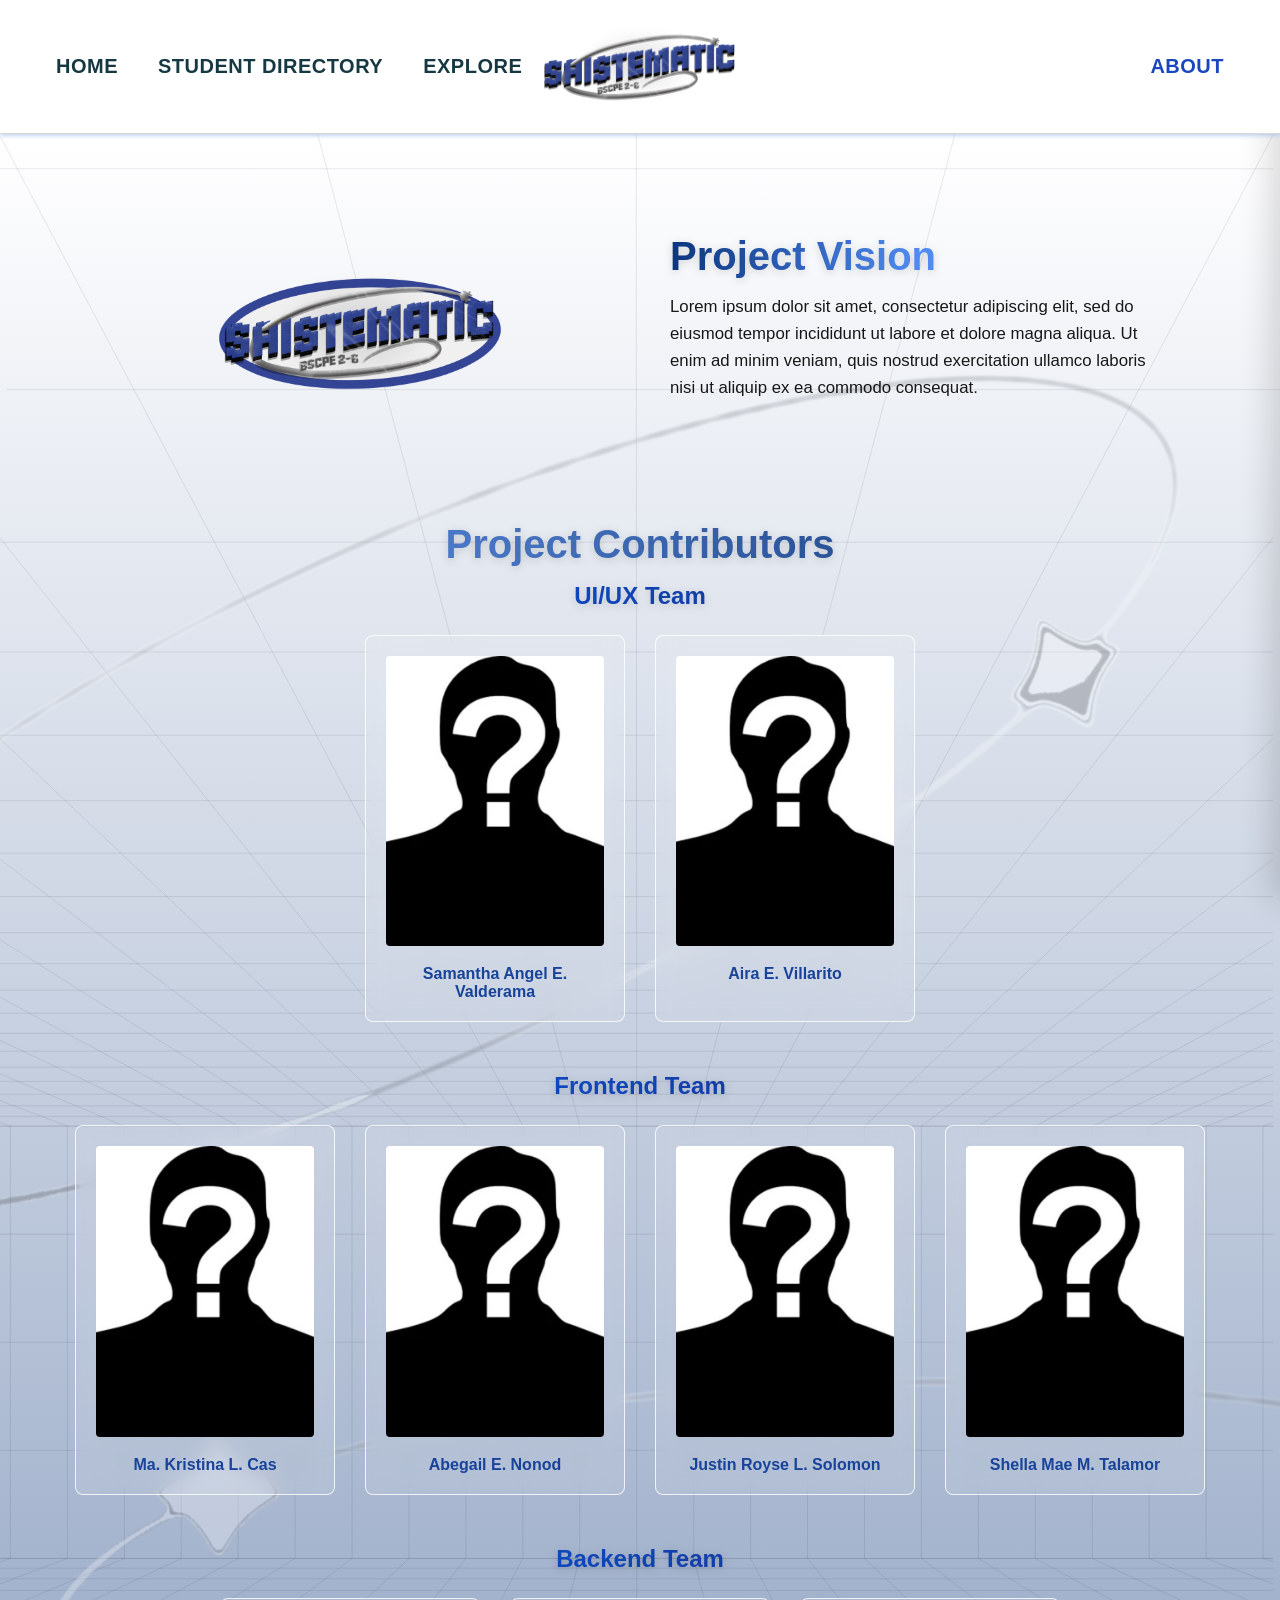
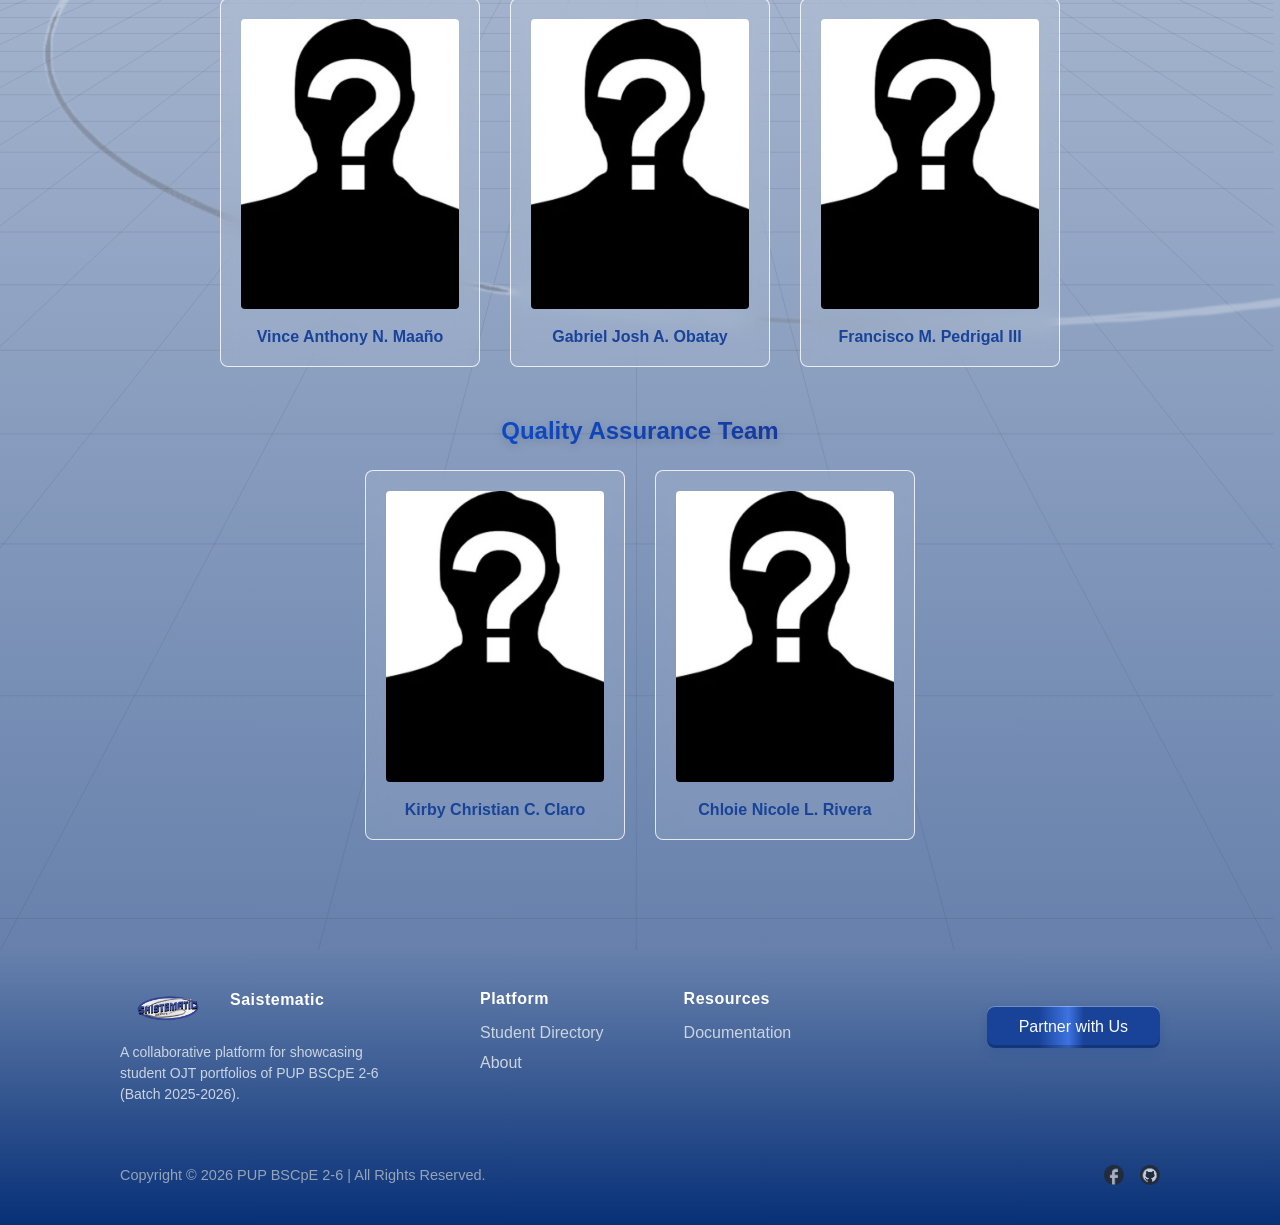
==== frontend/about_us.html @ 78cc6259 "fix(about_us): moved crown decor code outside project vision container" ====
<!DOCTYPE html>
<html lang="en">
<head>
    <meta charset="UTF-8">
    <meta name="viewport" content="width=device-width, initial-scale=1.0">
    <title>About Us  -  BSCpE 2-6   |  Saistematic</title>
    <link rel="stylesheet" href="styles/style_about_us.css">

    <!--  Google Fonts  -->
    <link rel="preconnect" href="https://fonts.googleapis.com">
    <link rel="preconnect" href="https://fonts.gstatic.com" crossorigin>
    <link href="https://fonts.googleapis.com/css2?family=Google+Sans+Code:ital,wght,MONO@0,300..800,1;1,300..800,1&family=Google+Sans+Flex:opsz,wght@6..144,1..1000&family=Montserrat:wght@600&display=swap" 
    rel="stylesheet">

    <!--  Link Stylesheet  -->
      <link rel="stylesheet" href="styles/style_about_us.css">

</head>
<body>

    <!--   GENERAL NAVBAR   -->
    <header class="navbar" id="navbar">
        <nav class="nav-links-left" id="nav-left">
            <a href="index.html">HOME</a>
            <a href="directory.html">STUDENT DIRECTORY</a>
            <a href="explore.html">EXPLORE</a>
        </nav>

        <div class="navbar-logo">
            <img src="../assets/logos/logo_ver_1_header.png" alt="Saistematic BSCpe 2-6 Logo">
        </div>
        <nav class="nav-links-right" id="nav-right">
            <a href="about_us.html" class="active">ABOUT</a>
        </nav>

        <!--   MOBILE HAMBURGER MENU BUTTON FOR PAGE RESPONSIVENESS   -->
        <button class="hamburger-btn" id="hamburger-btn" type="button" aria-label="Toggle navigation menu">
            <img src="../assets/icons/hamburger_menu.svg" alt="Menu Icon">
        </button>
    </header>

    <main class = "aboutus-page" id="aboutus-page">

        <img src="../assets/backgrounds/star_whole.png" class="crown-decor top-crown" alt="Crown Top">
        <img src="../assets/backgrounds/star_whole.png" class="crown-decor bottom-crown" alt="Crown Bottom">

        <div class="project-vision-container">
            <div class="aboutus-saislogo">
                <img src="../assets/logos/logo_ver_2_title.png" alt="Saistematic Logo">
            </div>
            
            <div class="aboutus-projectvision">
                <h1> Project Vision </h1>
                <p>Lorem ipsum dolor sit amet, consectetur adipiscing elit, 
                    sed do eiusmod tempor incididunt ut labore et dolore magna aliqua. 
                    Ut enim ad minim veniam, quis nostrud exercitation ullamco laboris 
                    nisi ut aliquip ex ea commodo consequat. </p>
            </div>

        </div>
        
    <section class="contributors">
        <h1> Project Contributors </h1>

        <div class="team-section">
            <h2> UI/UX Team </h2>
            <div class="team-grid">
                <div class="member-card">
                    <div class="member-photo">
                        <img src="../assets/placeholders/img_holder.jpg" alt="Member 1">
                    </div>
                    <p class="member-name">Samantha Angel E. Valderama</p>
                </div>

                <div class="member-card">
                    <div class="member-photo">
                        <img src="../assets/placeholders/img_holder.jpg" alt="Member 2">
                    </div>
                    <p class="member-name">Aira E. Villarito</p>
                </div>
            </div>
        </div>

        <div class="team-section">
            <h2> Frontend Team </h2>
            <div class="team-grid">
                <div class="member-card">
                    <div class="member-photo">
                        <img src="../assets/placeholders/img_holder.jpg" alt="Member 1">
                    </div>
                    <p class="member-name">Ma. Kristina L. Cas </p>
                </div>

                <div class="member-card">
                    <div class="member-photo">
                        <img src="../assets/placeholders/img_holder.jpg" alt="Member 2">
                    </div>
                    <p class="member-name">Abegail E. Nonod</p>
                </div>

                <div class="member-card">
                    <div class="member-photo">
                        <img src="../assets/placeholders/img_holder.jpg" alt="Member 3">
                    </div>
                    <p class="member-name">Justin Royse L. Solomon</p>
                </div>
                <div class="member-card">
                    <div class="member-photo">
                        <img src="../assets/placeholders/img_holder.jpg" alt="Member 4">
                    </div>
                    <p class="member-name">Shella Mae M. Talamor</p>
                </div>
            </div>
        </div>

        <div class="team-section">
            <h2> Backend Team </h2>
            <div class="team-grid">
                <div class="member-card">
                    <div class="member-photo">
                        <img src="../assets/placeholders/img_holder.jpg" alt="Member 1">
                    </div>
                    <p class="member-name">Vince Anthony N. Maaño</p>
                </div>

                <div class="member-card">
                    <div class="member-photo">
                        <img src="../assets/placeholders/img_holder.jpg" alt="Member 2">
                    </div>
                    <p class="member-name">Gabriel Josh A. Obatay</p>
                </div>

                <div class="member-card">
                    <div class="member-photo">
                        <img src="../assets/placeholders/img_holder.jpg" alt="Member 3">
                    </div>
                    <p class="member-name">Francisco M. Pedrigal III</p>
                </div>
            </div>
        </div>

        <div class="team-section">
            <h2> Quality Assurance Team </h2>
            <div class="team-grid">
                <div class="member-card">
                    <div class="member-photo">
                        <img src="../assets/placeholders/img_holder.jpg" alt="Member 1">
                    </div>
                    <p class="member-name">Kirby Christian C. Claro</p>
                </div>

                <div class="member-card">
                    <div class="member-photo">
                        <img src="../assets/placeholders/img_holder.jpg" alt="Member 2">
                    </div>
                    <p class="member-name">Chloie Nicole L. Rivera</p>
                </div>
            </div>
        </div>  
    </section>
    </main>

    <!--   FOOTER   -->
    <footer class="footer">
        <div class="footer-divider">
            <img src="../assets/d0e1f145e3799ed75ba378bd1198998d700de6f5.svg" alt="" class="footer-divider-line">
        </div>
        <div class="footer-container">
            <div class="footer-nav">
                <div class="footer-col">
                    <div class="footer-brand">
                        <img src="../assets/logos/logo_ver_2_title.png" alt="Saistematic Logo" class="footer-logo">
                        <h4 class="footer-brand-title">Saistematic</h4>
                    </div>
                    <p class="footer-desc">
                        A collaborative platform for showcasing student OJT portfolios of PUP BSCpE 2-6 (Batch 2025-2026).
                    </p>
                </div>
                <div class="footer-col">
                    <h4>Platform</h4>
                    <ul>
                        <li><a href="directory.html">Student Directory</a></li>
                        <li><a href="about_us.html">About</a></li>
                    </ul>
                </div>
                <div class="footer-col">
                    <h4>Resources</h4>
                    <ul>
                        <li><a href="https://github.com/samvalderama29/bscpe2-6-ojt1_landingpage" target="_blank" rel="noopener noreferrer">Documentation</a></li>
                    </ul>
                </div>
            </div>
            
            <div class="footer-partner">
                <a href="https://www.facebook.com/saistematic" class="partner-btn" target="_blank" rel="noopener noreferrer">Partner with Us</a>
            </div>
        </div>
        
        <div class="footer-bottom">
            <div class="footer-bottom-container">
                <p class="copyright">Copyright © 2026 PUP BSCpE 2-6 | All Rights Reserved.</p>
                <div class="social-links">
                    <a href="https://www.facebook.com/saistematic" aria-label="Facebook" target="_blank" rel="noopener noreferrer"><img src="../assets/icons/facebook_icon.png" alt="Facebook"></a>
                    <a href="https://github.com/samvalderama29/bscpe2-6-ojt1_landingpage" aria-label="GitHub" target="_blank" rel="noopener noreferrer"><img src="../assets/icons/github_icon.png" alt="GitHub"></a>
                </div>
            </div>
        </div>
    </footer>

    <!--   MOBILE NAV DRAWER    -->
    <div class="mobile-drawer-overlay" id="mobile-drawer-overlay" aria-hidden="true"></div>
    <div class="mobile-drawer" id="mobile-drawer" role="dialog" aria-modal="true" aria-label="Navigation menu">
        <div class="mobile-drawer-header">
            <div class="drawer-logo">
                <img src="../assets/logos/logo_ver_1_header.png" alt="Saistematic Logo">
            </div>
            <button class="close-drawer-btn" id="close-drawer-btn" type="button" aria-label="Close menu">&times;</button>
        </div>
        <nav class="mobile-drawer-links">
            <a href="index.html">HOME</a>
            <a href="about_us.html">ABOUT</a>
            <a href="explore.html">EXPLORE</a>
            <a href="directory.html" class="active">STUDENT DIRECTORY</a>
        </nav>
    </div>

    <script src="scripts/script_about_us.js"></script>
</body>
</html>
---- frontend/styles/style_about_us.css ----
/* ---- GLOBAL RESET IN BASE ---- */
*,
*::before, 
*::after {
    margin: 0;
    padding: 0;
    box-sizing: border-box;
}

html,
body {
    font-family: 'Google Sans Flex', sans-serif;
    min-height: 100%;
    width: 100%;
    overflow-x: hidden;
    overflow-y: visible;
}

body {
    display: flex;
    flex-direction: column;
    position: relative;
    min-height: 100vh;
    background: #ffffff;
    padding-top: 134px;
}

/* ---- FOR NAVBAR ---- */
.navbar {
    position: fixed;
    top: 0;
    left: 0;
    width: 100%;
    
    display: flex;
    justify-content: space-between;
    align-items: center;
    height: 134px;
    padding: 0 56px;
    z-index: 9999;
    flex-shrink: 0;

    background: #ffffff;
    backdrop-filter: blur(50px);

    border-bottom: 1px solid rgba(59, 59, 59, 0.2);
    box-shadow: 0 1px 5px rgb(172, 196, 236)
    ;
}

.nav-links-left {
    display: flex;
    gap: 40px;
    z-index: 2;
}

.nav-links-right {
    z-index: 2;
}

.navbar a {
    text-decoration: none;
    font-family: 'Google Sans Flex', sans-serif;
    font-weight: 600;
    font-size: 20px;
    color: #163842;
    text-transform: uppercase;
    letter-spacing: 0.5px;
    transition: color 0.3s ease, opacity 0.3s ease;
}

.navbar a:hover {
    opacity: 0.7;
}

.navbar a.active {
    color: #1947bd;
}

.navbar-logo {
    position: absolute;
    left: 50%;
    top: 50%;
    transform: translate(-50%, -50%);
    z-index: 1;
}

.navbar-logo img {
    max-height: 118px;
    width: auto;
    display: block;
}

/* ---- MAIN CONTENT ---- */
.aboutus-page {
    flex: 1;
    overflow: visible;
    position: relative;
    overflow-x: hidden;
    background: 
        url('../../assets/backgrounds/grid_perspective.svg') no-repeat center top / cover,
        linear-gradient(to bottom, #ffffff 0%, #6781ac 100%);
    display: flex;
    flex-direction: column;
    align-items: center;
    padding: 60px 20px; /* Dinagdagan ang padding para sa hininga ng layout */
    min-height: calc(100vh - 134px);
}

.project-vision-container {
    position: relative;
    z-index: 5;
    display: flex;
    width: 100%;
    max-width: 1100px;
    gap: 60px;
    margin: 40px auto 60px auto;
    padding: 0 20px;
    align-items: center;
    justify-content: center;

}

.crown-decor {
    position: absolute;
    pointer-events: none;
    z-index: 0;
    opacity: 0.4;
    filter: brightness(1.2);
}

.top-crown {
    top: 20px;
    left: -40%;
    width: 150%;
    max-width: 2200px;
    transform: rotate(-10deg);
}

.bottom-crown {
    bottom: -100px;
    right: -50%;
    width: 160%;
    max-width: 2400px;
    transform: rotate(15deg);
}

.aboutus-saislogo {
    display: flex;
    flex: 1;
    justify-content: flex-end;
}

.aboutus-saislogo img {
    width: 807px;
    max-width: 100%;
    height: auto;
    max-height: 240px;
    margin-bottom: 30px;
}

.aboutus-projectvision {
    flex: 1;
    text-align: left;
    max-width: 800px;
    color: #ffffff;
    margin-bottom: 60px;
}

.aboutus-projectvision p {
    font-size: 1.05rem;
    line-height: 1.6;
    max-width: 550px;
    color: #000000;
    opacity: 0.9;
}

/* ---- JOINT CODE FOR LINEAR GRADIENT OF TEXT ---- */
.aboutus-projectvision h1 {
    font-size: 2.5rem;
    font-weight: 700;
    margin-bottom: 15px;

    background: linear-gradient(to right, #0B357D, #518bf1 50%);
    background-clip: text;
    -webkit-background-clip: text;
    -webkit-text-fill-color: transparent;

    filter: drop-shadow(0px 2px 4px rgba(0, 0, 0, 0.15))
}

.contributors h1 {
    font-size: 2.5rem;
    font-weight: 700;
    margin-bottom: 15px;

    background: linear-gradient(to right, #6da0f8, #082b68);
    background-clip: text;
    -webkit-background-clip: text;
    -webkit-text-fill-color: transparent;

    filter: drop-shadow(0px 2px 4px rgba(0, 0, 0, 0.15))
}

.team-section h2 {
    font-size: 2.5rem;
    font-weight: 700;
    margin-bottom: 15px;

    background: linear-gradient(to right, #0066FF, #211E66);
    background-clip: text;
    -webkit-background-clip: text;
    -webkit-text-fill-color: transparent;

    filter: drop-shadow(0px 2px 4px rgba(0, 0, 0, 0.15))
}


/* ---- CONTRIBUTORS GRID ---- */
.contributors {
    position: relative;
    z-index: 5;
    width: 100%;
    max-width: 1200px;
    color: #184399;
    text-align: center;
}

.team-section {
    margin-bottom: 50px;
}

.team-section h2 {
    font-size: 1.5rem;
    margin-bottom: 25px;
    color: #0026FF; 
}

/* ---- DYNAMIC GRID FOR MEMBER CONTAINERS ---- */
.team-grid {
    display: grid;
    grid-template-columns: repeat(auto-fit, 260px);
    gap: 30px;
    justify-content: center;
    justify-items: center;
}


.member-card {
    position: relative;
    z-index: 10;
    background: rgba(255, 255, 255, 0.1);
    border: 1px solid rgba(255, 255, 255, 0.8);
    border-radius: 8px;
    padding: 20px;
    width: 100%;
    max-width: 260px;
    backdrop-filter: blur(10px);
    transition: transform 0.3s ease;
}

.member-card:hover {
    transform: translateY(-20px);
}

.member-photo img {
    width: 100%;
    aspect-ratio: 3 / 4; 
    object-fit: cover;
    background: #cccccc;
    border-radius: 4px;
    margin-bottom: 15px;
}

.member-name {
    font-weight: 600;
    font-size: 1rem;
}

/* ---- FOOTER ---- */
.footer {
    width: 100%;
    background: linear-gradient(to bottom, #6781ac, #073077);
    padding: 0 0 40px;
    z-index: 10;
    display: flex;
    flex-direction: column;
    margin-top: auto;
    /* Push to bottom if viewport is tall */
}

.footer-divider {
    width: 100%;
    display: flex;
    justify-content: center;
    pointer-events: none;
    margin-bottom: 40px;
}

.footer-divider-line {
    width: 100%;
    max-width: 1200px;
    height: auto;
    display: block;
    opacity: 0.15;
}

.footer-container {
    max-width: 1200px;
    width: 100%;
    margin: 0 auto;
    padding: 0 80px;
    display: flex;
    justify-content: space-between;
    align-items: flex-start;
}

.footer-nav {
    display: flex;
    gap: 80px;
}

.footer-col h4 {
    font-family: 'Google Sans Flex', sans-serif;
    font-weight: 700;
    font-size: 16px;
    color: #ffffff;
    margin-bottom: 16px;
    letter-spacing: 0.5px;
    user-select: none;
}

.footer-brand {
    display: flex;
    align-items: center;
    gap: 8px;
    margin-bottom: 16px;
}

.footer-logo {
    height: 36px;
    width: auto;
    object-fit: contain;
    margin-left: -6px;
}

.footer-brand-title {
    font-family: 'Google Sans Flex', sans-serif;
    font-weight: 700;
    font-size: 16px;
    color: #ffffff;
    letter-spacing: 0.5px;
    user-select: none;
    margin: 0;
}

.footer-desc {
    font-family: 'Google Sans Flex', sans-serif;
    font-weight: 400;
    font-size: 14px;
    color: #cbd5e1;
    line-height: 1.5;
    max-width: 280px;
    margin: 0;
}

.footer-col ul {
    list-style: none;
    padding: 0;
    margin: 0;
}

.footer-col ul li {
    margin-bottom: 12px;
}

.footer-col ul li a {
    font-family: 'Google Sans Flex', sans-serif;
    font-weight: 400;
    font-size: 16px;
    color: #cbd5e1;
    text-decoration: none;
    transition: color 0.2s ease, opacity 0.2s ease;
}

.footer-col ul li a:hover {
    color: #6fa8ff;
}

.footer-partner {
    margin-top: 16px;
}

/* ---- PARTNER WITH US BUTTON AND OTHER IMAGES IN FOOTER ---- */
.partner-btn {
    position: relative;
    display: inline-flex;
    text-decoration: none;
    padding: 12px 32px;
    background: linear-gradient(to right, #184399 30%, #3d73e1 47%, #184399 56%);
    border: none;
    border-radius: 8px;
    color: #fafafa;
    font-family: 'Google Sans Flex', sans-serif;
    font-weight: 500;
    font-size: 16px;
    cursor: pointer;
    white-space: nowrap;
    min-width: max-content;
    box-shadow:
        inset 0px -3px 0px 0px rgba(0, 0, 0, 0.2),
        inset 0px 1px 0px 0px rgba(255, 255, 255, 0.4),
        0px 4px 10px rgba(24, 67, 153, 0.2);
    transition: transform 0.2s ease, opacity 0.2s ease;
}

.partner-btn:hover {
    transform: translateY(-2px);
    opacity: 0.95;
}

.footer-bottom {
    width: 100%;
    margin-top: 60px;
}

.footer-bottom-container {
    max-width: 1200px;
    width: 100%;
    margin: 0 auto;
    padding: 0 80px;
    display: flex;
    justify-content: space-between;
    align-items: center;
}

.copyright {
    font-family: 'Google Sans Flex', sans-serif;
    font-weight: 400;
    font-size: 14.5px;
    color: #94a3b8;
    user-select: none;
}

.social-links {
    display: flex;
    align-items: center;
    gap: 16px;
}

.social-links a {
    display: block;
}

.social-links img {
    display: block;
    object-fit: contain;
    height: 20px;
    width: 20px;
    opacity: 0.75;
    transition: opacity 0.2s ease;
}

.social-links a:hover img {
    opacity: 1;
}

/* ---- MOBILE DRAWER NAVIGATION ---- */
.hamburger-btn {
    display: none;
    background: none;
    border: none;
    cursor: pointer;
    padding: 8px;
    z-index: 101;
    transition: opacity 0.2s ease;
}

.hamburger-btn:hover {
    opacity: 0.7;
}

.hamburger-btn img {
    width: 24px;
    height: 24px;
    display: block;
}

.mobile-drawer-overlay {
    position: fixed;
    top: 0;
    left: 0;
    width: 100%;
    height: 100%;
    background: rgba(0, 0, 0, 0.4);
    z-index: 999;
    opacity: 0;
    pointer-events: none;
    transition: opacity 0.3s ease;
    backdrop-filter: blur(2px);
    -webkit-backdrop-filter: blur(2px);
}

.mobile-drawer-overlay.active {
    opacity: 1;
    pointer-events: auto;
}

.mobile-drawer {
    position: fixed;
    top: 0;
    right: -280px;
    /* Hide offscreen */
    width: 280px;
    height: 100%;
    background: #ffffff;
    box-shadow: -10px 0px 30px rgba(0, 0, 0, 0.15);
    z-index: 1000;
    transition: right 0.3s ease;
    display: flex;
    flex-direction: column;
    padding: 24px;
}

.mobile-drawer.active {
    right: 0;
    /* Slide in */
}

.mobile-drawer-header {
    display: flex;
    justify-content: space-between;
    align-items: center;
    margin-bottom: 40px;
}

.drawer-logo img {
    max-height: 48px;
    width: auto;
    display: block;
}

.close-drawer-btn {
    background: none;
    border: none;
    font-size: 32px;
    color: #163842;
    cursor: pointer;
    line-height: 1;
    padding: 4px;
    transition: color 0.2s ease;
}

.close-drawer-btn:hover {
    color: #1947bd;
}

.mobile-drawer-links {
    display: flex;
    flex-direction: column;
    gap: 24px;
}

.mobile-drawer-links a {
    text-decoration: none;
    font-family: 'Google Sans Flex', sans-serif;
    font-weight: 600;
    font-size: 18px;
    color: #163842;
    text-transform: uppercase;
    transition: color 0.2s ease;
}

.mobile-drawer-links a:hover {
    color: #1947bd;
}

.mobile-drawer-links a.active {
    color: #1947bd;
}

/* ---- FOR MEDIA RESPONSIVENESS ---- */

/* ---- DEVICE: TABLET  ---- */
@media (max-width: 1024px) {
    body {
        padding-top: 100px;
    }
    .navbar {
        height: 100px;
        padding: 0 30px;
    }

    .nav-links-left,
    .nav-links-right {
        display: none; 
    }

    .navbar-logo {
        position: static;
        transform: none;
    }

    .navbar-logo img {
        max-height: 70px; 
    }

    .hamburger-btn {
        display: block;
    }

    .project-vision-container {
        gap: 40px;
    }

    .aboutus-saislogo img {
        width: 100%;
        max-width: 500px;
    }
}


@media (max-width: 576px) {
    .team-grid {
        grid-template-columns: repeat(auto-fit, minmax(160px, 1fr)); 
        gap: 15px;
    }
    
    .aboutus-projectvision h1,
    .contributors h1 {
        font-size: 1.6rem;
    }
}

/* ---- DEVICE: IPAD AIR  ---- */
@media (max-width: 820px) {
    .project-vision-container {
        flex-direction: column-reverse;
        text-align: center;
        margin-top: 20px;
    }

    .aboutus-projectvision {
        display: flex;
        flex-direction:  column;
        align-items: center;
    }

    .aboutus-projectvision p {
        max-width: 100%;
    }

    .aboutus-saislogo {
        justify-content: center;
        width: 100%;
    }

    .footer-container {
        padding: 0 40px;
        flex-direction: column;
        gap: 40px;
    }

    .footer-nav {
        gap: 40px;
        width: 100%;
        justify-content: space-between;
    }
}


/* ---- DEVICE: MOBILE  ---- */
@media (max-width: 768px) {
    .aboutus-page {
        padding: 40px 15px;
    }

    .aboutus-projectvision h1, 
    .contributors h1, 
    .team-section h2 {
        font-size: 2rem;
    }

    .footer-bottom-container{
        flex-direction: column;
        gap: 20px;
        padding: 0 40px;
        text-align: center;
    }

    .footer-nav {
        flex-wrap: wrap;
    }
}

/* ---- DEVICE: SMALL MOBILE ---- */
@media (max-width: 576px) {
    body {
        padding-top: 80px;
    }
    
    .navbar {
        height: 80px;
        padding: 0 20px;
    }

    .navbar-logo img {
        max-height: 50px;
    }

    .aboutus-projectvision h1, 
    .contributors h1, 
    .team-section h2 {
        font-size: 1.5rem;
    }

    .team-grid {
        grid-template-columns: repeat(2,1fr);
        gap: 12px;
    }

    .member-card {
        padding: 10px;
    }

    .member-name {
        font-size:  0.85rem;
    }

    .footer-nav {
        display: grid;
        grid-template-columns:  1fr 1fr;
        gap:  30px;
    }

    .footer-container {
        padding: 0 20px;
    }

    .footer-bottom-container {
        padding: 0 20px;
    }

    .partner-btn {
        width: 100%;
        text-align: center;
    }

}
---- frontend/styles/style_about_us.css ----
/* ---- GLOBAL RESET IN BASE ---- */
*,
*::before, 
*::after {
    margin: 0;
    padding: 0;
    box-sizing: border-box;
}

html,
body {
    font-family: 'Google Sans Flex', sans-serif;
    min-height: 100%;
    width: 100%;
    overflow-x: hidden;
    overflow-y: visible;
}

body {
    display: flex;
    flex-direction: column;
    position: relative;
    min-height: 100vh;
    background: #ffffff;
    padding-top: 134px;
}

/* ---- FOR NAVBAR ---- */
.navbar {
    position: fixed;
    top: 0;
    left: 0;
    width: 100%;
    
    display: flex;
    justify-content: space-between;
    align-items: center;
    height: 134px;
    padding: 0 56px;
    z-index: 9999;
    flex-shrink: 0;

    background: #ffffff;
    backdrop-filter: blur(50px);

    border-bottom: 1px solid rgba(59, 59, 59, 0.2);
    box-shadow: 0 1px 5px rgb(172, 196, 236)
    ;
}

.nav-links-left {
    display: flex;
    gap: 40px;
    z-index: 2;
}

.nav-links-right {
    z-index: 2;
}

.navbar a {
    text-decoration: none;
    font-family: 'Google Sans Flex', sans-serif;
    font-weight: 600;
    font-size: 20px;
    color: #163842;
    text-transform: uppercase;
    letter-spacing: 0.5px;
    transition: color 0.3s ease, opacity 0.3s ease;
}

.navbar a:hover {
    opacity: 0.7;
}

.navbar a.active {
    color: #1947bd;
}

.navbar-logo {
    position: absolute;
    left: 50%;
    top: 50%;
    transform: translate(-50%, -50%);
    z-index: 1;
}

.navbar-logo img {
    max-height: 118px;
    width: auto;
    display: block;
}

/* ---- MAIN CONTENT ---- */
.aboutus-page {
    flex: 1;
    overflow: visible;
    position: relative;
    overflow-x: hidden;
    background: 
        url('../../assets/backgrounds/grid_perspective.svg') no-repeat center top / cover,
        linear-gradient(to bottom, #ffffff 0%, #6781ac 100%);
    display: flex;
    flex-direction: column;
    align-items: center;
    padding: 60px 20px; /* Dinagdagan ang padding para sa hininga ng layout */
    min-height: calc(100vh - 134px);
}

.project-vision-container {
    position: relative;
    z-index: 5;
    display: flex;
    width: 100%;
    max-width: 1100px;
    gap: 60px;
    margin: 40px auto 60px auto;
    padding: 0 20px;
    align-items: center;
    justify-content: center;

}

.crown-decor {
    position: absolute;
    pointer-events: none;
    z-index: 0;
    opacity: 0.4;
    filter: brightness(1.2);
}

.top-crown {
    top: 20px;
    left: -40%;
    width: 150%;
    max-width: 2200px;
    transform: rotate(-10deg);
}

.bottom-crown {
    bottom: -100px;
    right: -50%;
    width: 160%;
    max-width: 2400px;
    transform: rotate(15deg);
}

.aboutus-saislogo {
    display: flex;
    flex: 1;
    justify-content: flex-end;
}

.aboutus-saislogo img {
    width: 807px;
    max-width: 100%;
    height: auto;
    max-height: 240px;
    margin-bottom: 30px;
}

.aboutus-projectvision {
    flex: 1;
    text-align: left;
    max-width: 800px;
    color: #ffffff;
    margin-bottom: 60px;
}

.aboutus-projectvision p {
    font-size: 1.05rem;
    line-height: 1.6;
    max-width: 550px;
    color: #000000;
    opacity: 0.9;
}

/* ---- JOINT CODE FOR LINEAR GRADIENT OF TEXT ---- */
.aboutus-projectvision h1 {
    font-size: 2.5rem;
    font-weight: 700;
    margin-bottom: 15px;

    background: linear-gradient(to right, #0B357D, #518bf1 50%);
    background-clip: text;
    -webkit-background-clip: text;
    -webkit-text-fill-color: transparent;

    filter: drop-shadow(0px 2px 4px rgba(0, 0, 0, 0.15))
}

.contributors h1 {
    font-size: 2.5rem;
    font-weight: 700;
    margin-bottom: 15px;

    background: linear-gradient(to right, #6da0f8, #082b68);
    background-clip: text;
    -webkit-background-clip: text;
    -webkit-text-fill-color: transparent;

    filter: drop-shadow(0px 2px 4px rgba(0, 0, 0, 0.15))
}

.team-section h2 {
    font-size: 2.5rem;
    font-weight: 700;
    margin-bottom: 15px;

    background: linear-gradient(to right, #0066FF, #211E66);
    background-clip: text;
    -webkit-background-clip: text;
    -webkit-text-fill-color: transparent;

    filter: drop-shadow(0px 2px 4px rgba(0, 0, 0, 0.15))
}


/* ---- CONTRIBUTORS GRID ---- */
.contributors {
    position: relative;
    z-index: 5;
    width: 100%;
    max-width: 1200px;
    color: #184399;
    text-align: center;
}

.team-section {
    margin-bottom: 50px;
}

.team-section h2 {
    font-size: 1.5rem;
    margin-bottom: 25px;
    color: #0026FF; 
}

/* ---- DYNAMIC GRID FOR MEMBER CONTAINERS ---- */
.team-grid {
    display: grid;
    grid-template-columns: repeat(auto-fit, 260px);
    gap: 30px;
    justify-content: center;
    justify-items: center;
}


.member-card {
    position: relative;
    z-index: 10;
    background: rgba(255, 255, 255, 0.1);
    border: 1px solid rgba(255, 255, 255, 0.8);
    border-radius: 8px;
    padding: 20px;
    width: 100%;
    max-width: 260px;
    backdrop-filter: blur(10px);
    transition: transform 0.3s ease;
}

.member-card:hover {
    transform: translateY(-20px);
}

.member-photo img {
    width: 100%;
    aspect-ratio: 3 / 4; 
    object-fit: cover;
    background: #cccccc;
    border-radius: 4px;
    margin-bottom: 15px;
}

.member-name {
    font-weight: 600;
    font-size: 1rem;
}

/* ---- FOOTER ---- */
.footer {
    width: 100%;
    background: linear-gradient(to bottom, #6781ac, #073077);
    padding: 0 0 40px;
    z-index: 10;
    display: flex;
    flex-direction: column;
    margin-top: auto;
    /* Push to bottom if viewport is tall */
}

.footer-divider {
    width: 100%;
    display: flex;
    justify-content: center;
    pointer-events: none;
    margin-bottom: 40px;
}

.footer-divider-line {
    width: 100%;
    max-width: 1200px;
    height: auto;
    display: block;
    opacity: 0.15;
}

.footer-container {
    max-width: 1200px;
    width: 100%;
    margin: 0 auto;
    padding: 0 80px;
    display: flex;
    justify-content: space-between;
    align-items: flex-start;
}

.footer-nav {
    display: flex;
    gap: 80px;
}

.footer-col h4 {
    font-family: 'Google Sans Flex', sans-serif;
    font-weight: 700;
    font-size: 16px;
    color: #ffffff;
    margin-bottom: 16px;
    letter-spacing: 0.5px;
    user-select: none;
}

.footer-brand {
    display: flex;
    align-items: center;
    gap: 8px;
    margin-bottom: 16px;
}

.footer-logo {
    height: 36px;
    width: auto;
    object-fit: contain;
    margin-left: -6px;
}

.footer-brand-title {
    font-family: 'Google Sans Flex', sans-serif;
    font-weight: 700;
    font-size: 16px;
    color: #ffffff;
    letter-spacing: 0.5px;
    user-select: none;
    margin: 0;
}

.footer-desc {
    font-family: 'Google Sans Flex', sans-serif;
    font-weight: 400;
    font-size: 14px;
    color: #cbd5e1;
    line-height: 1.5;
    max-width: 280px;
    margin: 0;
}

.footer-col ul {
    list-style: none;
    padding: 0;
    margin: 0;
}

.footer-col ul li {
    margin-bottom: 12px;
}

.footer-col ul li a {
    font-family: 'Google Sans Flex', sans-serif;
    font-weight: 400;
    font-size: 16px;
    color: #cbd5e1;
    text-decoration: none;
    transition: color 0.2s ease, opacity 0.2s ease;
}

.footer-col ul li a:hover {
    color: #6fa8ff;
}

.footer-partner {
    margin-top: 16px;
}

/* ---- PARTNER WITH US BUTTON AND OTHER IMAGES IN FOOTER ---- */
.partner-btn {
    position: relative;
    display: inline-flex;
    text-decoration: none;
    padding: 12px 32px;
    background: linear-gradient(to right, #184399 30%, #3d73e1 47%, #184399 56%);
    border: none;
    border-radius: 8px;
    color: #fafafa;
    font-family: 'Google Sans Flex', sans-serif;
    font-weight: 500;
    font-size: 16px;
    cursor: pointer;
    white-space: nowrap;
    min-width: max-content;
    box-shadow:
        inset 0px -3px 0px 0px rgba(0, 0, 0, 0.2),
        inset 0px 1px 0px 0px rgba(255, 255, 255, 0.4),
        0px 4px 10px rgba(24, 67, 153, 0.2);
    transition: transform 0.2s ease, opacity 0.2s ease;
}

.partner-btn:hover {
    transform: translateY(-2px);
    opacity: 0.95;
}

.footer-bottom {
    width: 100%;
    margin-top: 60px;
}

.footer-bottom-container {
    max-width: 1200px;
    width: 100%;
    margin: 0 auto;
    padding: 0 80px;
    display: flex;
    justify-content: space-between;
    align-items: center;
}

.copyright {
    font-family: 'Google Sans Flex', sans-serif;
    font-weight: 400;
    font-size: 14.5px;
    color: #94a3b8;
    user-select: none;
}

.social-links {
    display: flex;
    align-items: center;
    gap: 16px;
}

.social-links a {
    display: block;
}

.social-links img {
    display: block;
    object-fit: contain;
    height: 20px;
    width: 20px;
    opacity: 0.75;
    transition: opacity 0.2s ease;
}

.social-links a:hover img {
    opacity: 1;
}

/* ---- MOBILE DRAWER NAVIGATION ---- */
.hamburger-btn {
    display: none;
    background: none;
    border: none;
    cursor: pointer;
    padding: 8px;
    z-index: 101;
    transition: opacity 0.2s ease;
}

.hamburger-btn:hover {
    opacity: 0.7;
}

.hamburger-btn img {
    width: 24px;
    height: 24px;
    display: block;
}

.mobile-drawer-overlay {
    position: fixed;
    top: 0;
    left: 0;
    width: 100%;
    height: 100%;
    background: rgba(0, 0, 0, 0.4);
    z-index: 999;
    opacity: 0;
    pointer-events: none;
    transition: opacity 0.3s ease;
    backdrop-filter: blur(2px);
    -webkit-backdrop-filter: blur(2px);
}

.mobile-drawer-overlay.active {
    opacity: 1;
    pointer-events: auto;
}

.mobile-drawer {
    position: fixed;
    top: 0;
    right: -280px;
    /* Hide offscreen */
    width: 280px;
    height: 100%;
    background: #ffffff;
    box-shadow: -10px 0px 30px rgba(0, 0, 0, 0.15);
    z-index: 1000;
    transition: right 0.3s ease;
    display: flex;
    flex-direction: column;
    padding: 24px;
}

.mobile-drawer.active {
    right: 0;
    /* Slide in */
}

.mobile-drawer-header {
    display: flex;
    justify-content: space-between;
    align-items: center;
    margin-bottom: 40px;
}

.drawer-logo img {
    max-height: 48px;
    width: auto;
    display: block;
}

.close-drawer-btn {
    background: none;
    border: none;
    font-size: 32px;
    color: #163842;
    cursor: pointer;
    line-height: 1;
    padding: 4px;
    transition: color 0.2s ease;
}

.close-drawer-btn:hover {
    color: #1947bd;
}

.mobile-drawer-links {
    display: flex;
    flex-direction: column;
    gap: 24px;
}

.mobile-drawer-links a {
    text-decoration: none;
    font-family: 'Google Sans Flex', sans-serif;
    font-weight: 600;
    font-size: 18px;
    color: #163842;
    text-transform: uppercase;
    transition: color 0.2s ease;
}

.mobile-drawer-links a:hover {
    color: #1947bd;
}

.mobile-drawer-links a.active {
    color: #1947bd;
}

/* ---- FOR MEDIA RESPONSIVENESS ---- */

/* ---- DEVICE: TABLET  ---- */
@media (max-width: 1024px) {
    body {
        padding-top: 100px;
    }
    .navbar {
        height: 100px;
        padding: 0 30px;
    }

    .nav-links-left,
    .nav-links-right {
        display: none; 
    }

    .navbar-logo {
        position: static;
        transform: none;
    }

    .navbar-logo img {
        max-height: 70px; 
    }

    .hamburger-btn {
        display: block;
    }

    .project-vision-container {
        gap: 40px;
    }

    .aboutus-saislogo img {
        width: 100%;
        max-width: 500px;
    }
}


@media (max-width: 576px) {
    .team-grid {
        grid-template-columns: repeat(auto-fit, minmax(160px, 1fr)); 
        gap: 15px;
    }
    
    .aboutus-projectvision h1,
    .contributors h1 {
        font-size: 1.6rem;
    }
}

/* ---- DEVICE: IPAD AIR  ---- */
@media (max-width: 820px) {
    .project-vision-container {
        flex-direction: column-reverse;
        text-align: center;
        margin-top: 20px;
    }

    .aboutus-projectvision {
        display: flex;
        flex-direction:  column;
        align-items: center;
    }

    .aboutus-projectvision p {
        max-width: 100%;
    }

    .aboutus-saislogo {
        justify-content: center;
        width: 100%;
    }

    .footer-container {
        padding: 0 40px;
        flex-direction: column;
        gap: 40px;
    }

    .footer-nav {
        gap: 40px;
        width: 100%;
        justify-content: space-between;
    }
}


/* ---- DEVICE: MOBILE  ---- */
@media (max-width: 768px) {
    .aboutus-page {
        padding: 40px 15px;
    }

    .aboutus-projectvision h1, 
    .contributors h1, 
    .team-section h2 {
        font-size: 2rem;
    }

    .footer-bottom-container{
        flex-direction: column;
        gap: 20px;
        padding: 0 40px;
        text-align: center;
    }

    .footer-nav {
        flex-wrap: wrap;
    }
}

/* ---- DEVICE: SMALL MOBILE ---- */
@media (max-width: 576px) {
    body {
        padding-top: 80px;
    }
    
    .navbar {
        height: 80px;
        padding: 0 20px;
    }

    .navbar-logo img {
        max-height: 50px;
    }

    .aboutus-projectvision h1, 
    .contributors h1, 
    .team-section h2 {
        font-size: 1.5rem;
    }

    .team-grid {
        grid-template-columns: repeat(2,1fr);
        gap: 12px;
    }

    .member-card {
        padding: 10px;
    }

    .member-name {
        font-size:  0.85rem;
    }

    .footer-nav {
        display: grid;
        grid-template-columns:  1fr 1fr;
        gap:  30px;
    }

    .footer-container {
        padding: 0 20px;
    }

    .footer-bottom-container {
        padding: 0 20px;
    }

    .partner-btn {
        width: 100%;
        text-align: center;
    }

}
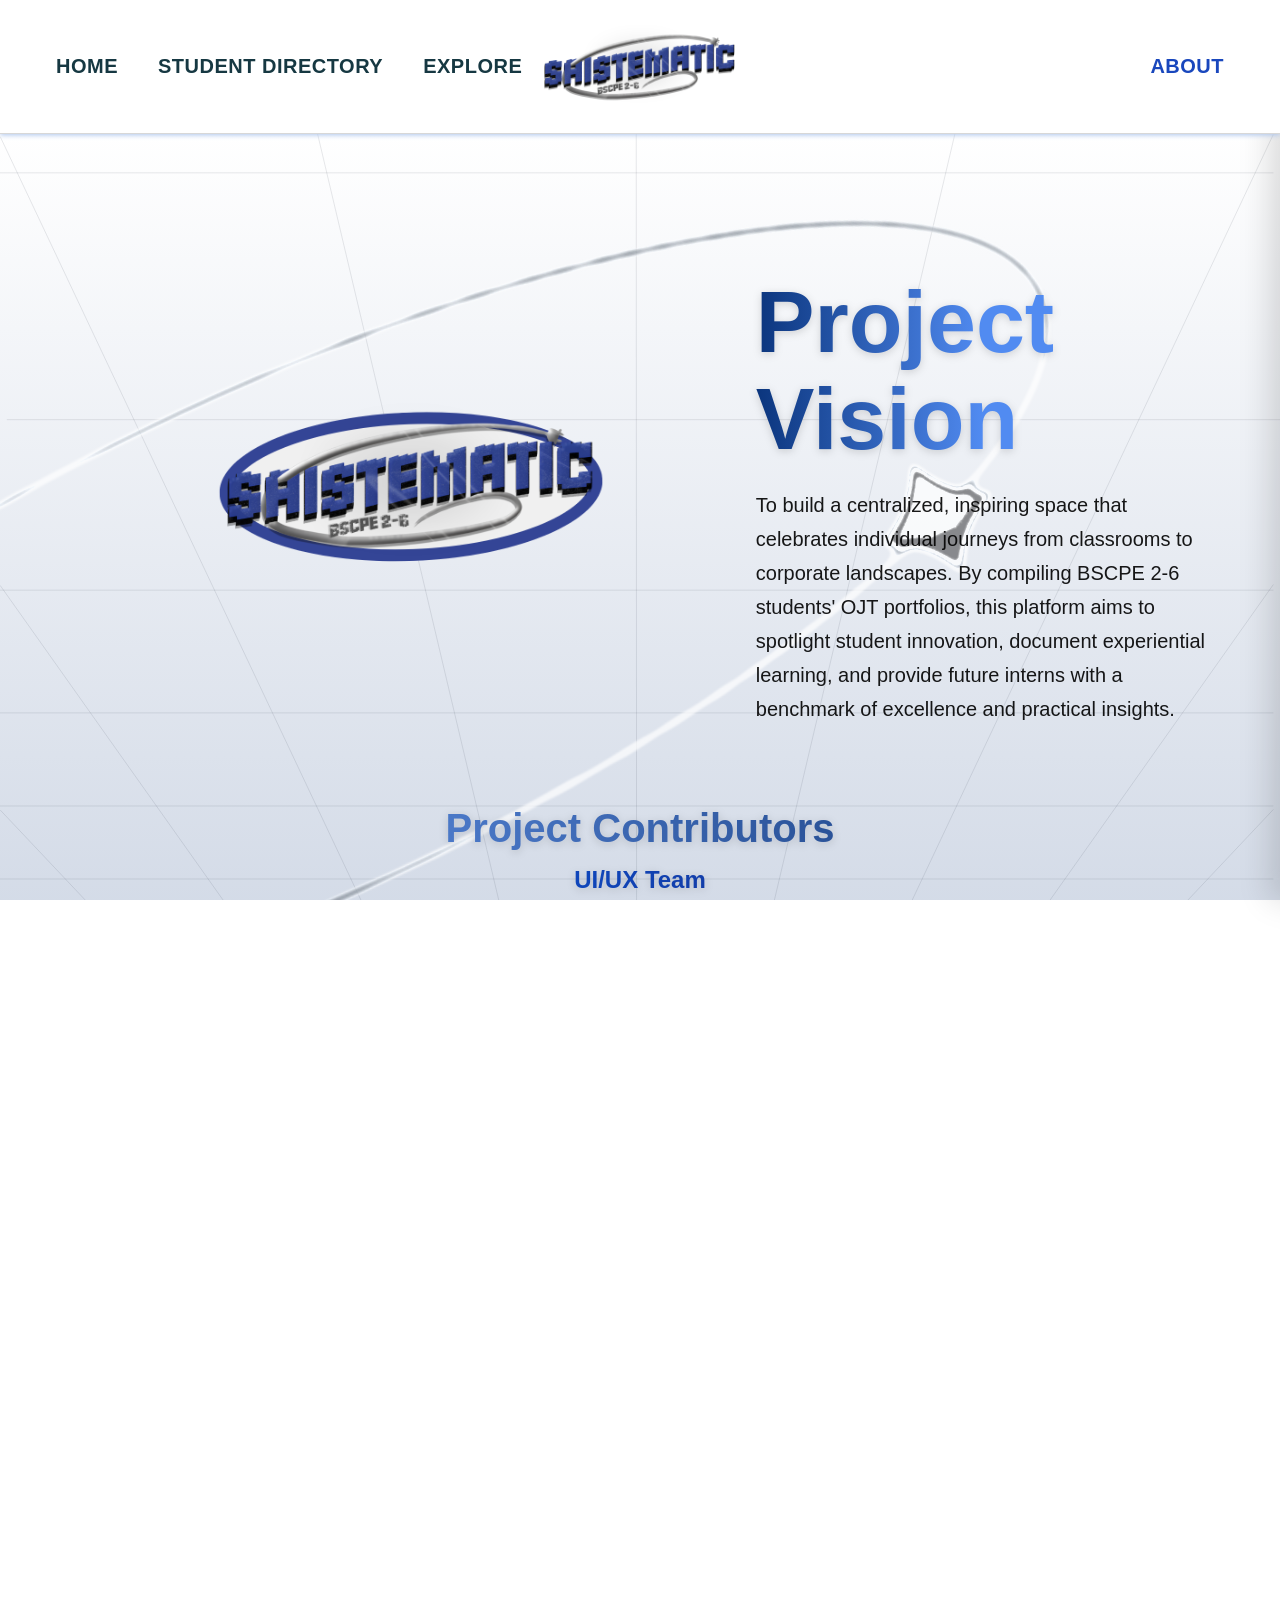
==== commit 9eac4a67: "feat(about_us): added profile pictures" ====
--- a/frontend/about_us.html
+++ b/frontend/about_us.html
@@ -51,10 +51,9 @@
             
             <div class="aboutus-projectvision">
                 <h1> Project Vision </h1>
-                <p>Lorem ipsum dolor sit amet, consectetur adipiscing elit, 
-                    sed do eiusmod tempor incididunt ut labore et dolore magna aliqua. 
-                    Ut enim ad minim veniam, quis nostrud exercitation ullamco laboris 
-                    nisi ut aliquip ex ea commodo consequat. </p>
+                <p>To build a centralized, inspiring space that celebrates individual journeys from classrooms to corporate landscapes. 
+                    By compiling BSCPE 2-6 students' OJT portfolios, this platform aims to spotlight student innovation, document 
+                    experiential learning, and provide future interns with a benchmark of excellence and practical insights. </p>
             </div>
 
         </div>
@@ -67,27 +66,27 @@
             <div class="team-grid">
                 <div class="member-card">
                     <div class="member-photo">
+                        <img src="../assets/dev_profiles/uiuxdev_valderama.jpg" alt="Member 1">
+                    </div>
+                    <p class="member-name">Samantha Angel E. Valderama</p>
+                </div>
+
+                <div class="member-card">
+                    <div class="member-photo">
+                        <img src="../assets/placeholders/img_holder.jpg" alt="Member 2">
+                    </div>
+                    <p class="member-name">Aira E. Villarito</p>
+                </div>
+            </div>
+        </div>
+
+        <div class="team-section">
+            <h2> Frontend Team </h2>
+            <div class="team-grid">
+                <div class="member-card">
+                    <div class="member-photo">
                         <img src="../assets/placeholders/img_holder.jpg" alt="Member 1">
                     </div>
-                    <p class="member-name">Samantha Angel E. Valderama</p>
-                </div>
-
-                <div class="member-card">
-                    <div class="member-photo">
-                        <img src="../assets/placeholders/img_holder.jpg" alt="Member 2">
-                    </div>
-                    <p class="member-name">Aira E. Villarito</p>
-                </div>
-            </div>
-        </div>
-
-        <div class="team-section">
-            <h2> Frontend Team </h2>
-            <div class="team-grid">
-                <div class="member-card">
-                    <div class="member-photo">
-                        <img src="../assets/placeholders/img_holder.jpg" alt="Member 1">
-                    </div>
                     <p class="member-name">Ma. Kristina L. Cas </p>
                 </div>
 
@@ -106,7 +105,7 @@
                 </div>
                 <div class="member-card">
                     <div class="member-photo">
-                        <img src="../assets/placeholders/img_holder.jpg" alt="Member 4">
+                        <img src="../assets/dev_profiles/frontdev_talamor.jpg" alt="Member 4">
                     </div>
                     <p class="member-name">Shella Mae M. Talamor</p>
                 </div>
--- a/frontend/styles/style_about_us.css
+++ b/frontend/styles/style_about_us.css
@@ -7,23 +7,27 @@
     box-sizing: border-box;
 }
 
-html,
+html {
+    height: 100%;
+    overflow: hidden;
+}
 body {
     font-family: 'Google Sans Flex', sans-serif;
-    min-height: 100%;
-    width: 100%;
-    overflow-x: hidden;
-    overflow-y: visible;
-}
-
-body {
+    margin: 0;
+    padding: 0;
+    width: 100%;
+    height: 100%;
     display: flex;
     flex-direction: column;
     position: relative;
-    min-height: 100vh;
     background: #ffffff;
     padding-top: 134px;
-}
+
+    overflow-x: hidden;
+    overflow-y: auto;
+    -webkit-overflow-scrolling: touch;
+}
+
 
 /* ---- FOR NAVBAR ---- */
 .navbar {
@@ -93,28 +97,29 @@
 
 /* ---- MAIN CONTENT ---- */
 .aboutus-page {
-    flex: 1;
-    overflow: visible;
+    flex: 1 0 auto;
     position: relative;
-    overflow-x: hidden;
+
     background: 
         url('../../assets/backgrounds/grid_perspective.svg') no-repeat center top / cover,
         linear-gradient(to bottom, #ffffff 0%, #6781ac 100%);
+
     display: flex;
     flex-direction: column;
     align-items: center;
-    padding: 60px 20px; /* Dinagdagan ang padding para sa hininga ng layout */
+    padding: 60px 20px; 
     min-height: calc(100vh - 134px);
+    overflow: hidden;
 }
 
 .project-vision-container {
     position: relative;
     z-index: 5;
     display: flex;
-    width: 100%;
-    max-width: 1100px;
-    gap: 60px;
-    margin: 40px auto 60px auto;
+    width: 95%;
+    max-width: 1600px;
+    gap: 5px;
+    margin: 80px auto;
     padding: 0 20px;
     align-items: center;
     justify-content: center;
@@ -125,38 +130,39 @@
     position: absolute;
     pointer-events: none;
     z-index: 0;
-    opacity: 0.4;
-    filter: brightness(1.2);
+    opacity: 1;
+    filter: brightness(1.5);
 }
 
 .top-crown {
-    top: 20px;
-    left: -40%;
+    top: -5%;
+    left: -50%;
     width: 150%;
     max-width: 2200px;
     transform: rotate(-10deg);
 }
 
 .bottom-crown {
-    bottom: -100px;
+    bottom: -700px;
     right: -50%;
-    width: 160%;
-    max-width: 2400px;
-    transform: rotate(15deg);
+    width: 180%;
+    max-width: 2500px;
+    transform: rotate(20deg);
 }
 
 .aboutus-saislogo {
     display: flex;
-    flex: 1;
+    flex: 1.5;
     justify-content: flex-end;
 }
 
 .aboutus-saislogo img {
-    width: 807px;
-    max-width: 100%;
+    width: 100%;
+    max-width: 1500px;
     height: auto;
-    max-height: 240px;
+    max-height: 500px;
     margin-bottom: 30px;
+    object-fit: contain;
 }
 
 .aboutus-projectvision {
@@ -164,22 +170,22 @@
     text-align: left;
     max-width: 800px;
     color: #ffffff;
-    margin-bottom: 60px;
 }
 
 .aboutus-projectvision p {
-    font-size: 1.05rem;
-    line-height: 1.6;
-    max-width: 550px;
+    font-size: 1.25rem;
+    line-height: 1.7;
+    max-width: 650px;
     color: #000000;
     opacity: 0.9;
 }
 
 /* ---- JOINT CODE FOR LINEAR GRADIENT OF TEXT ---- */
 .aboutus-projectvision h1 {
-    font-size: 2.5rem;
+    font-size: 5.5rem;
     font-weight: 700;
-    margin-bottom: 15px;
+    margin-bottom: 20px;
+    line-height: 1.1;
 
     background: linear-gradient(to right, #0B357D, #518bf1 50%);
     background-clip: text;
--- a/frontend/styles/style_about_us.css
+++ b/frontend/styles/style_about_us.css
@@ -7,23 +7,27 @@
     box-sizing: border-box;
 }
 
-html,
+html {
+    height: 100%;
+    overflow: hidden;
+}
 body {
     font-family: 'Google Sans Flex', sans-serif;
-    min-height: 100%;
-    width: 100%;
-    overflow-x: hidden;
-    overflow-y: visible;
-}
-
-body {
+    margin: 0;
+    padding: 0;
+    width: 100%;
+    height: 100%;
     display: flex;
     flex-direction: column;
     position: relative;
-    min-height: 100vh;
     background: #ffffff;
     padding-top: 134px;
-}
+
+    overflow-x: hidden;
+    overflow-y: auto;
+    -webkit-overflow-scrolling: touch;
+}
+
 
 /* ---- FOR NAVBAR ---- */
 .navbar {
@@ -93,28 +97,29 @@
 
 /* ---- MAIN CONTENT ---- */
 .aboutus-page {
-    flex: 1;
-    overflow: visible;
+    flex: 1 0 auto;
     position: relative;
-    overflow-x: hidden;
+
     background: 
         url('../../assets/backgrounds/grid_perspective.svg') no-repeat center top / cover,
         linear-gradient(to bottom, #ffffff 0%, #6781ac 100%);
+
     display: flex;
     flex-direction: column;
     align-items: center;
-    padding: 60px 20px; /* Dinagdagan ang padding para sa hininga ng layout */
+    padding: 60px 20px; 
     min-height: calc(100vh - 134px);
+    overflow: hidden;
 }
 
 .project-vision-container {
     position: relative;
     z-index: 5;
     display: flex;
-    width: 100%;
-    max-width: 1100px;
-    gap: 60px;
-    margin: 40px auto 60px auto;
+    width: 95%;
+    max-width: 1600px;
+    gap: 5px;
+    margin: 80px auto;
     padding: 0 20px;
     align-items: center;
     justify-content: center;
@@ -125,38 +130,39 @@
     position: absolute;
     pointer-events: none;
     z-index: 0;
-    opacity: 0.4;
-    filter: brightness(1.2);
+    opacity: 1;
+    filter: brightness(1.5);
 }
 
 .top-crown {
-    top: 20px;
-    left: -40%;
+    top: -5%;
+    left: -50%;
     width: 150%;
     max-width: 2200px;
     transform: rotate(-10deg);
 }
 
 .bottom-crown {
-    bottom: -100px;
+    bottom: -700px;
     right: -50%;
-    width: 160%;
-    max-width: 2400px;
-    transform: rotate(15deg);
+    width: 180%;
+    max-width: 2500px;
+    transform: rotate(20deg);
 }
 
 .aboutus-saislogo {
     display: flex;
-    flex: 1;
+    flex: 1.5;
     justify-content: flex-end;
 }
 
 .aboutus-saislogo img {
-    width: 807px;
-    max-width: 100%;
+    width: 100%;
+    max-width: 1500px;
     height: auto;
-    max-height: 240px;
+    max-height: 500px;
     margin-bottom: 30px;
+    object-fit: contain;
 }
 
 .aboutus-projectvision {
@@ -164,22 +170,22 @@
     text-align: left;
     max-width: 800px;
     color: #ffffff;
-    margin-bottom: 60px;
 }
 
 .aboutus-projectvision p {
-    font-size: 1.05rem;
-    line-height: 1.6;
-    max-width: 550px;
+    font-size: 1.25rem;
+    line-height: 1.7;
+    max-width: 650px;
     color: #000000;
     opacity: 0.9;
 }
 
 /* ---- JOINT CODE FOR LINEAR GRADIENT OF TEXT ---- */
 .aboutus-projectvision h1 {
-    font-size: 2.5rem;
+    font-size: 5.5rem;
     font-weight: 700;
-    margin-bottom: 15px;
+    margin-bottom: 20px;
+    line-height: 1.1;
 
     background: linear-gradient(to right, #0B357D, #518bf1 50%);
     background-clip: text;
